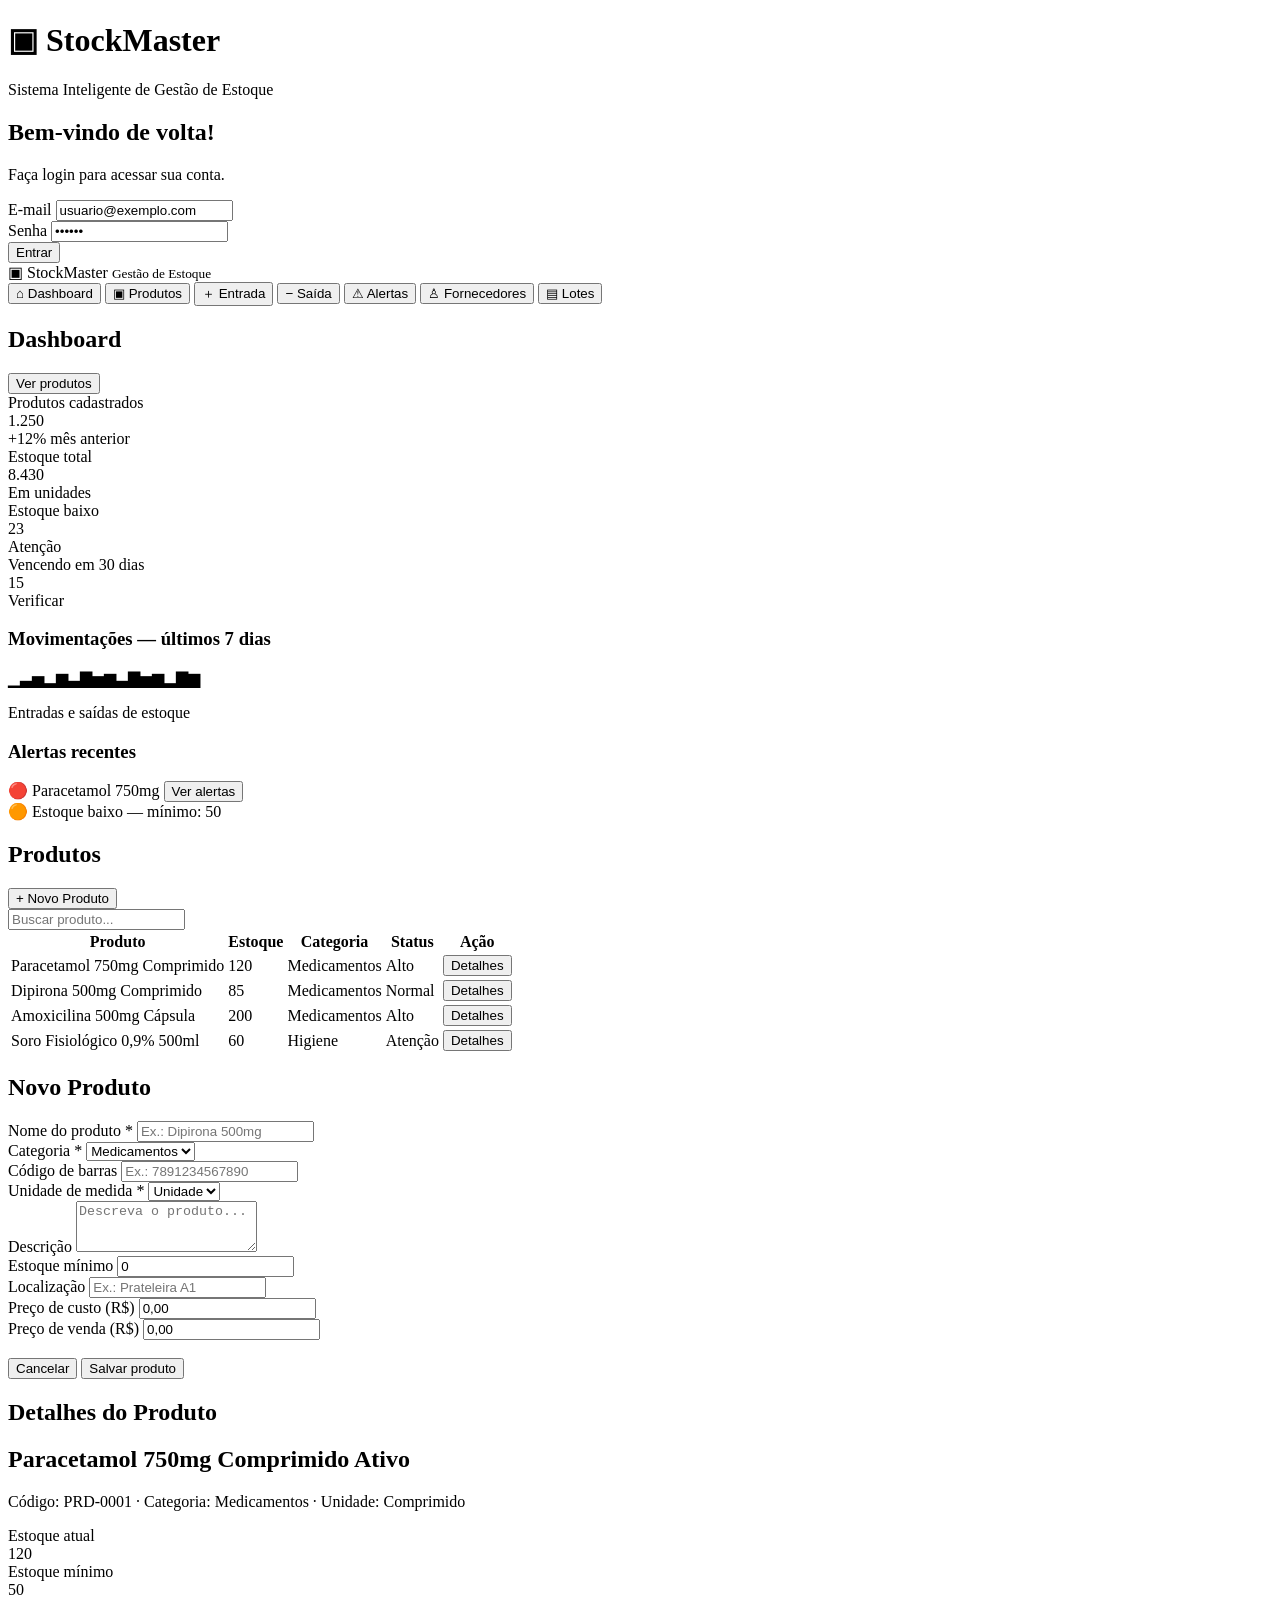
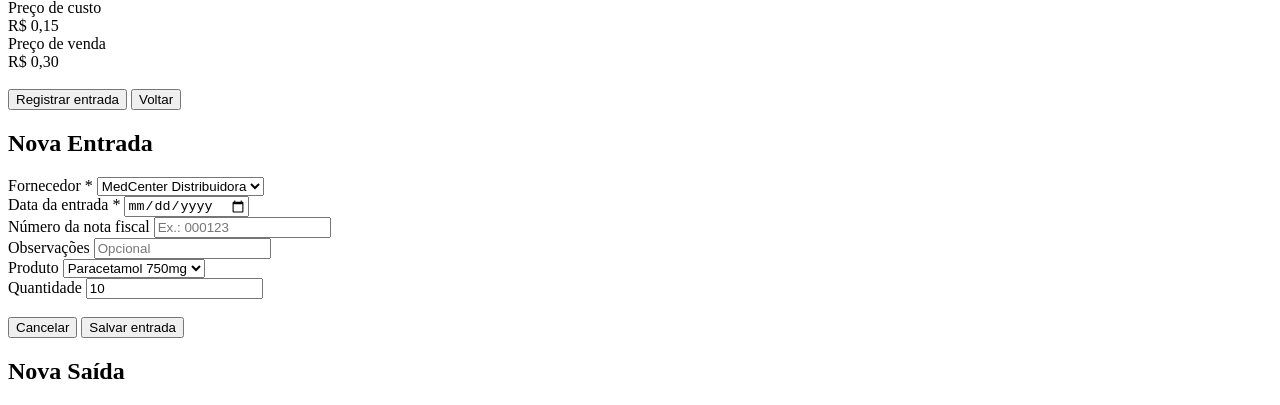
==== index.html @ 1591574a "Criar index.html" ====
<!DOCTYPE html>
<html lang="pt-BR">
<head>
    <meta charset="UTF-8">
    <meta name="viewport" content="width=device-width, initial-scale=1.0">
    <title>StockMaster — Sistema de Gestão de Estoque</title>

    <link rel="stylesheet" href="style.css">
</head>

<body>

    <!-- LOGIN -->
    <div id="login" class="screen active">
        <div class="login">

            <div class="brand">
                <h1>▣ StockMaster</h1>
                <div class="muted">
                    Sistema Inteligente de Gestão de Estoque
                </div>
            </div>

            <div class="panel">
                <h2>Bem-vindo de volta!</h2>

                <p class="muted">
                    Faça login para acessar sua conta.
                </p>

                <div class="field">
                    <label>E-mail</label>
                    <input 
                        type="email"
                        value="usuario@exemplo.com"
                    >
                </div>

                <div class="field">
                    <label>Senha</label>
                    <input 
                        type="password"
                        value="123456"
                    >
                </div>

                <button 
                    class="btn login-button"
                    onclick="go('dashboard')"
                >
                    Entrar
                </button>
            </div>

        </div>
    </div>


    <!-- SISTEMA -->
    <div id="system">

        <!-- MENU LATERAL -->
        <aside class="sidebar">

            <div class="logo">
                ▣ StockMaster

                <small>
                    Gestão de Estoque
                </small>
            </div>

            <div class="nav">

                <button onclick="go('dashboard')">
                    ⌂ Dashboard
                </button>

                <button onclick="go('produtos')">
                    ▣ Produtos
                </button>

                <button onclick="go('entrada')">
                    ＋ Entrada
                </button>

                <button onclick="go('saida')">
                    − Saída
                </button>

                <button onclick="go('alertas')">
                    ⚠ Alertas
                </button>

                <button onclick="go('fornecedores')">
                    ♙ Fornecedores
                </button>

                <button onclick="go('lotes')">
                    ▤ Lotes
                </button>

            </div>
        </aside>


        <!-- CONTEÚDO PRINCIPAL -->
        <main class="main">


            <!-- DASHBOARD -->
            <section id="dashboard" class="screen">

                <div class="top">
                    <h1>Dashboard</h1>

                    <button 
                        class="btn"
                        onclick="go('produtos')"
                    >
                        Ver produtos
                    </button>
                </div>


                <div class="cards">

                    <div class="card">
                        <div class="muted">
                            Produtos cadastrados
                        </div>

                        <div class="num">
                            1.250
                        </div>

                        <span class="badge">
                            +12% mês anterior
                        </span>
                    </div>


                    <div class="card">
                        <div class="muted">
                            Estoque total
                        </div>

                        <div class="num">
                            8.430
                        </div>

                        <span class="badge">
                            Em unidades
                        </span>
                    </div>


                    <div class="card">
                        <div class="muted">
                            Estoque baixo
                        </div>

                        <div class="num">
                            23
                        </div>

                        <span class="badge warn">
                            Atenção
                        </span>
                    </div>


                    <div class="card">
                        <div class="muted">
                            Vencendo em 30 dias
                        </div>

                        <div class="num">
                            15
                        </div>

                        <span class="badge danger">
                            Verificar
                        </span>
                    </div>

                </div>


                <div class="panel">

                    <h3>
                        Movimentações — últimos 7 dias
                    </h3>

                    <p class="chart">
                        ▁▃▅▂▆▃▇▅▆▃▇▅▆▂▇▆
                    </p>

                    <p class="muted">
                        Entradas e saídas de estoque
                    </p>

                </div>


                <div class="panel">

                    <h3>
                        Alertas recentes
                    </h3>

                    <div class="alert">

                        🔴 Paracetamol 750mg

                        <button
                            class="btn gray"
                            onclick="go('alertas')"
                        >
                            Ver alertas
                        </button>

                    </div>


                    <div class="alert">
                        🟠 Estoque baixo — mínimo: 50
                    </div>

                </div>

            </section>


            <!-- PRODUTOS -->
            <section id="produtos" class="screen">

                <div class="top">

                    <h1>Produtos</h1>

                    <button
                        class="btn"
                        onclick="go('cadastro')"
                    >
                        + Novo Produto
                    </button>

                </div>


                <div class="panel">

                    <input
                        class="search"
                        placeholder="Buscar produto..."
                    >


                    <table>

                        <thead>

                            <tr>
                                <th>Produto</th>
                                <th>Estoque</th>
                                <th>Categoria</th>
                                <th>Status</th>
                                <th>Ação</th>
                            </tr>

                        </thead>


                        <tbody>

                            <tr>

                                <td>
                                    Paracetamol 750mg Comprimido
                                </td>

                                <td>120</td>

                                <td>
                                    Medicamentos
                                </td>

                                <td>
                                    <span class="badge">
                                        Alto
                                    </span>
                                </td>

                                <td>
                                    <button
                                        class="btn gray"
                                        onclick="go('detalhes')"
                                    >
                                        Detalhes
                                    </button>
                                </td>

                            </tr>


                            <tr>

                                <td>
                                    Dipirona 500mg Comprimido
                                </td>

                                <td>85</td>

                                <td>
                                    Medicamentos
                                </td>

                                <td>
                                    <span class="badge">
                                        Normal
                                    </span>
                                </td>

                                <td>
                                    <button
                                        class="btn gray"
                                        onclick="go('detalhes')"
                                    >
                                        Detalhes
                                    </button>
                                </td>

                            </tr>


                            <tr>

                                <td>
                                    Amoxicilina 500mg Cápsula
                                </td>

                                <td>200</td>

                                <td>
                                    Medicamentos
                                </td>

                                <td>
                                    <span class="badge">
                                        Alto
                                    </span>
                                </td>

                                <td>
                                    <button
                                        class="btn gray"
                                        onclick="go('detalhes')"
                                    >
                                        Detalhes
                                    </button>
                                </td>

                            </tr>


                            <tr>

                                <td>
                                    Soro Fisiológico 0,9% 500ml
                                </td>

                                <td>60</td>

                                <td>
                                    Higiene
                                </td>

                                <td>
                                    <span class="badge warn">
                                        Atenção
                                    </span>
                                </td>

                                <td>
                                    <button
                                        class="btn gray"
                                        onclick="go('detalhes')"
                                    >
                                        Detalhes
                                    </button>
                                </td>

                            </tr>

                        </tbody>

                    </table>

                </div>

            </section>


            <!-- NOVO PRODUTO -->
            <section id="cadastro" class="screen">

                <div class="top">
                    <h1>Novo Produto</h1>
                </div>


                <div class="panel">

                    <div class="form">

                        <div class="field">
                            <label>Nome do produto *</label>

                            <input
                                placeholder="Ex.: Dipirona 500mg"
                            >
                        </div>


                        <div class="field">
                            <label>Categoria *</label>

                            <select>
                                <option>Medicamentos</option>
                                <option>Higiene</option>
                                <option>EPIs</option>
                            </select>
                        </div>


                        <div class="field">
                            <label>Código de barras</label>

                            <input
                                placeholder="Ex.: 7891234567890"
                            >
                        </div>


                        <div class="field">
                            <label>Unidade de medida *</label>

                            <select>
                                <option>Unidade</option>
                                <option>Caixa</option>
                                <option>Litro</option>
                            </select>
                        </div>


                        <div class="field full">
                            <label>Descrição</label>

                            <textarea
                                rows="3"
                                placeholder="Descreva o produto..."
                            ></textarea>
                        </div>


                        <div class="field">
                            <label>Estoque mínimo</label>

                            <input
                                type="number"
                                value="0"
                            >
                        </div>


                        <div class="field">
                            <label>Localização</label>

                            <input
                                placeholder="Ex.: Prateleira A1"
                            >
                        </div>


                        <div class="field">
                            <label>Preço de custo (R$)</label>

                            <input value="0,00">
                        </div>


                        <div class="field">
                            <label>Preço de venda (R$)</label>

                            <input value="0,00">
                        </div>

                    </div>


                    <br>


                    <div class="actions">

                        <button
                            class="btn gray"
                            onclick="go('produtos')"
                        >
                            Cancelar
                        </button>

                        <button
                            class="btn"
                            onclick="go('produtos')"
                        >
                            Salvar produto
                        </button>

                    </div>

                </div>

            </section>


            <!-- DETALHES -->
            <section id="detalhes" class="screen">

                <div class="top">
                    <h1>Detalhes do Produto</h1>
                </div>


                <div class="panel">

                    <h2>
                        Paracetamol 750mg Comprimido

                        <span class="badge">
                            Ativo
                        </span>
                    </h2>


                    <p class="muted">
                        Código: PRD-0001 ·
                        Categoria: Medicamentos ·
                        Unidade: Comprimido
                    </p>


                    <div class="cards">

                        <div class="card">
                            <div class="muted">
                                Estoque atual
                            </div>

                            <div class="num">
                                120
                            </div>
                        </div>


                        <div class="card">
                            <div class="muted">
                                Estoque mínimo
                            </div>

                            <div class="num">
                                50
                            </div>
                        </div>


                        <div class="card">
                            <div class="muted">
                                Preço de custo
                            </div>

                            <div class="num">
                                R$ 0,15
                            </div>
                        </div>


                        <div class="card">
                            <div class="muted">
                                Preço de venda
                            </div>

                            <div class="num">
                                R$ 0,30
                            </div>
                        </div>

                    </div>


                    <br>


                    <div class="actions">

                        <button
                            class="btn"
                            onclick="go('entrada')"
                        >
                            Registrar entrada
                        </button>

                        <button
                            class="btn gray"
                            onclick="go('produtos')"
                        >
                            Voltar
                        </button>

                    </div>

                </div>

            </section>


            <!-- ENTRADA -->
            <section id="entrada" class="screen">

                <div class="top">
                    <h1>Nova Entrada</h1>
                </div>


                <div class="panel">

                    <div class="form">

                        <div class="field">
                            <label>Fornecedor *</label>

                            <select>
                                <option>
                                    MedCenter Distribuidora
                                </option>

                                <option>
                                    Pharma Life Ltda
                                </option>
                            </select>
                        </div>


                        <div class="field">
                            <label>Data da entrada *</label>

                            <input type="date">
                        </div>


                        <div class="field">
                            <label>Número da nota fiscal</label>

                            <input
                                placeholder="Ex.: 000123"
                            >
                        </div>


                        <div class="field">
                            <label>Observações</label>

                            <input
                                placeholder="Opcional"
                            >
                        </div>


                        <div class="field">
                            <label>Produto</label>

                            <select>
                                <option>
                                    Paracetamol 750mg
                                </option>

                                <option>
                                    Dipirona 500mg
                                </option>
                            </select>
                        </div>


                        <div class="field">
                            <label>Quantidade</label>

                            <input
                                type="number"
                                value="10"
                            >
                        </div>

                    </div>


                    <br>


                    <div class="actions">

                        <button
                            class="btn gray"
                            onclick="go('dashboard')"
                        >
                            Cancelar
                        </button>

                        <button
                            class="btn"
                            onclick="go('dashboard')"
                        >
                            Salvar entrada
                        </button>

                    </div>

                </div>

            </section>


            <!-- SAÍDA -->
            <section id="saida" class="screen">

                <div class="top">
                    <h1>Nova Saída</h1>
                </div>


                <div class="panel">

                    <div class="form">
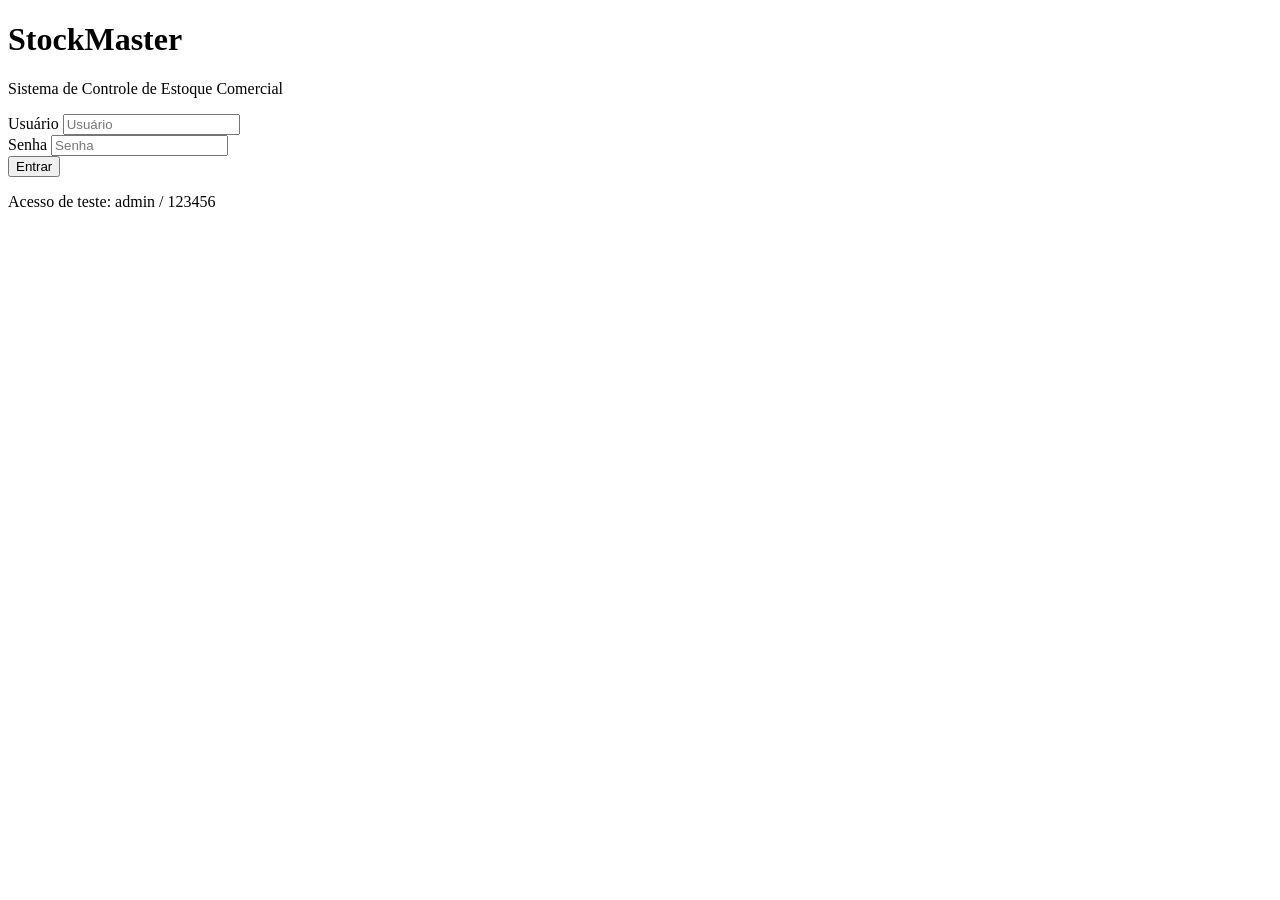
==== commit 7de29c80: "Criar index.html" ====
--- a/index.html
+++ b/index.html
@@ -1,746 +1,48 @@
 <!DOCTYPE html>
 <html lang="pt-BR">
 <head>
-    <meta charset="UTF-8">
-    <meta name="viewport" content="width=device-width, initial-scale=1.0">
-    <title>StockMaster — Sistema de Gestão de Estoque</title>
+  <meta charset="UTF-8">
+  <meta name="viewport" content="width=device-width, initial-scale=1.0">
+  <title>StockMaster — Login</title>
+  <link rel="stylesheet" href="css/style.css">
+</head>
+<body>
+  <main class="login-tela">
+    <div class="login-caixa">
+      <h1>StockMaster</h1>
+      <p class="subtitulo">Sistema de Controle de Estoque Comercial</p>
 
-    <link rel="stylesheet" href="style.css">
-</head>
+      <div id="mensagem"></div>
 
-<body>
+      <form id="form-login">
+        <div class="campo">
+          <label for="usuario">Usuário</label>
+          <input type="text" id="usuario" placeholder="Usuário" required>
+        </div>
+        <div class="campo">
+          <label for="senha">Senha</label>
+          <input type="password" id="senha" placeholder="Senha" required>
+        </div>
+        <button type="submit" class="btn btn-primario btn-bloco">Entrar</button>
+      </form>
 
-    <!-- LOGIN -->
-    <div id="login" class="screen active">
-        <div class="login">
+      <p class="rodape">Acesso de teste: admin / 123456</p>
+    </div>
+  </main>
 
-            <div class="brand">
-                <h1>▣ StockMaster</h1>
-                <div class="muted">
-                    Sistema Inteligente de Gestão de Estoque
-                </div>
-            </div>
-
-            <div class="panel">
-                <h2>Bem-vindo de volta!</h2>
-
-                <p class="muted">
-                    Faça login para acessar sua conta.
-                </p>
-
-                <div class="field">
-                    <label>E-mail</label>
-                    <input 
-                        type="email"
-                        value="usuario@exemplo.com"
-                    >
-                </div>
-
-                <div class="field">
-                    <label>Senha</label>
-                    <input 
-                        type="password"
-                        value="123456"
-                    >
-                </div>
-
-                <button 
-                    class="btn login-button"
-                    onclick="go('dashboard')"
-                >
-                    Entrar
-                </button>
-            </div>
-
-        </div>
-    </div>
-
-
-    <!-- SISTEMA -->
-    <div id="system">
-
-        <!-- MENU LATERAL -->
-        <aside class="sidebar">
-
-            <div class="logo">
-                ▣ StockMaster
-
-                <small>
-                    Gestão de Estoque
-                </small>
-            </div>
-
-            <div class="nav">
-
-                <button onclick="go('dashboard')">
-                    ⌂ Dashboard
-                </button>
-
-                <button onclick="go('produtos')">
-                    ▣ Produtos
-                </button>
-
-                <button onclick="go('entrada')">
-                    ＋ Entrada
-                </button>
-
-                <button onclick="go('saida')">
-                    − Saída
-                </button>
-
-                <button onclick="go('alertas')">
-                    ⚠ Alertas
-                </button>
-
-                <button onclick="go('fornecedores')">
-                    ♙ Fornecedores
-                </button>
-
-                <button onclick="go('lotes')">
-                    ▤ Lotes
-                </button>
-
-            </div>
-        </aside>
-
-
-        <!-- CONTEÚDO PRINCIPAL -->
-        <main class="main">
-
-
-            <!-- DASHBOARD -->
-            <section id="dashboard" class="screen">
-
-                <div class="top">
-                    <h1>Dashboard</h1>
-
-                    <button 
-                        class="btn"
-                        onclick="go('produtos')"
-                    >
-                        Ver produtos
-                    </button>
-                </div>
-
-
-                <div class="cards">
-
-                    <div class="card">
-                        <div class="muted">
-                            Produtos cadastrados
-                        </div>
-
-                        <div class="num">
-                            1.250
-                        </div>
-
-                        <span class="badge">
-                            +12% mês anterior
-                        </span>
-                    </div>
-
-
-                    <div class="card">
-                        <div class="muted">
-                            Estoque total
-                        </div>
-
-                        <div class="num">
-                            8.430
-                        </div>
-
-                        <span class="badge">
-                            Em unidades
-                        </span>
-                    </div>
-
-
-                    <div class="card">
-                        <div class="muted">
-                            Estoque baixo
-                        </div>
-
-                        <div class="num">
-                            23
-                        </div>
-
-                        <span class="badge warn">
-                            Atenção
-                        </span>
-                    </div>
-
-
-                    <div class="card">
-                        <div class="muted">
-                            Vencendo em 30 dias
-                        </div>
-
-                        <div class="num">
-                            15
-                        </div>
-
-                        <span class="badge danger">
-                            Verificar
-                        </span>
-                    </div>
-
-                </div>
-
-
-                <div class="panel">
-
-                    <h3>
-                        Movimentações — últimos 7 dias
-                    </h3>
-
-                    <p class="chart">
-                        ▁▃▅▂▆▃▇▅▆▃▇▅▆▂▇▆
-                    </p>
-
-                    <p class="muted">
-                        Entradas e saídas de estoque
-                    </p>
-
-                </div>
-
-
-                <div class="panel">
-
-                    <h3>
-                        Alertas recentes
-                    </h3>
-
-                    <div class="alert">
-
-                        🔴 Paracetamol 750mg
-
-                        <button
-                            class="btn gray"
-                            onclick="go('alertas')"
-                        >
-                            Ver alertas
-                        </button>
-
-                    </div>
-
-
-                    <div class="alert">
-                        🟠 Estoque baixo — mínimo: 50
-                    </div>
-
-                </div>
-
-            </section>
-
-
-            <!-- PRODUTOS -->
-            <section id="produtos" class="screen">
-
-                <div class="top">
-
-                    <h1>Produtos</h1>
-
-                    <button
-                        class="btn"
-                        onclick="go('cadastro')"
-                    >
-                        + Novo Produto
-                    </button>
-
-                </div>
-
-
-                <div class="panel">
-
-                    <input
-                        class="search"
-                        placeholder="Buscar produto..."
-                    >
-
-
-                    <table>
-
-                        <thead>
-
-                            <tr>
-                                <th>Produto</th>
-                                <th>Estoque</th>
-                                <th>Categoria</th>
-                                <th>Status</th>
-                                <th>Ação</th>
-                            </tr>
-
-                        </thead>
-
-
-                        <tbody>
-
-                            <tr>
-
-                                <td>
-                                    Paracetamol 750mg Comprimido
-                                </td>
-
-                                <td>120</td>
-
-                                <td>
-                                    Medicamentos
-                                </td>
-
-                                <td>
-                                    <span class="badge">
-                                        Alto
-                                    </span>
-                                </td>
-
-                                <td>
-                                    <button
-                                        class="btn gray"
-                                        onclick="go('detalhes')"
-                                    >
-                                        Detalhes
-                                    </button>
-                                </td>
-
-                            </tr>
-
-
-                            <tr>
-
-                                <td>
-                                    Dipirona 500mg Comprimido
-                                </td>
-
-                                <td>85</td>
-
-                                <td>
-                                    Medicamentos
-                                </td>
-
-                                <td>
-                                    <span class="badge">
-                                        Normal
-                                    </span>
-                                </td>
-
-                                <td>
-                                    <button
-                                        class="btn gray"
-                                        onclick="go('detalhes')"
-                                    >
-                                        Detalhes
-                                    </button>
-                                </td>
-
-                            </tr>
-
-
-                            <tr>
-
-                                <td>
-                                    Amoxicilina 500mg Cápsula
-                                </td>
-
-                                <td>200</td>
-
-                                <td>
-                                    Medicamentos
-                                </td>
-
-                                <td>
-                                    <span class="badge">
-                                        Alto
-                                    </span>
-                                </td>
-
-                                <td>
-                                    <button
-                                        class="btn gray"
-                                        onclick="go('detalhes')"
-                                    >
-                                        Detalhes
-                                    </button>
-                                </td>
-
-                            </tr>
-
-
-                            <tr>
-
-                                <td>
-                                    Soro Fisiológico 0,9% 500ml
-                                </td>
-
-                                <td>60</td>
-
-                                <td>
-                                    Higiene
-                                </td>
-
-                                <td>
-                                    <span class="badge warn">
-                                        Atenção
-                                    </span>
-                                </td>
-
-                                <td>
-                                    <button
-                                        class="btn gray"
-                                        onclick="go('detalhes')"
-                                    >
-                                        Detalhes
-                                    </button>
-                                </td>
-
-                            </tr>
-
-                        </tbody>
-
-                    </table>
-
-                </div>
-
-            </section>
-
-
-            <!-- NOVO PRODUTO -->
-            <section id="cadastro" class="screen">
-
-                <div class="top">
-                    <h1>Novo Produto</h1>
-                </div>
-
-
-                <div class="panel">
-
-                    <div class="form">
-
-                        <div class="field">
-                            <label>Nome do produto *</label>
-
-                            <input
-                                placeholder="Ex.: Dipirona 500mg"
-                            >
-                        </div>
-
-
-                        <div class="field">
-                            <label>Categoria *</label>
-
-                            <select>
-                                <option>Medicamentos</option>
-                                <option>Higiene</option>
-                                <option>EPIs</option>
-                            </select>
-                        </div>
-
-
-                        <div class="field">
-                            <label>Código de barras</label>
-
-                            <input
-                                placeholder="Ex.: 7891234567890"
-                            >
-                        </div>
-
-
-                        <div class="field">
-                            <label>Unidade de medida *</label>
-
-                            <select>
-                                <option>Unidade</option>
-                                <option>Caixa</option>
-                                <option>Litro</option>
-                            </select>
-                        </div>
-
-
-                        <div class="field full">
-                            <label>Descrição</label>
-
-                            <textarea
-                                rows="3"
-                                placeholder="Descreva o produto..."
-                            ></textarea>
-                        </div>
-
-
-                        <div class="field">
-                            <label>Estoque mínimo</label>
-
-                            <input
-                                type="number"
-                                value="0"
-                            >
-                        </div>
-
-
-                        <div class="field">
-                            <label>Localização</label>
-
-                            <input
-                                placeholder="Ex.: Prateleira A1"
-                            >
-                        </div>
-
-
-                        <div class="field">
-                            <label>Preço de custo (R$)</label>
-
-                            <input value="0,00">
-                        </div>
-
-
-                        <div class="field">
-                            <label>Preço de venda (R$)</label>
-
-                            <input value="0,00">
-                        </div>
-
-                    </div>
-
-
-                    <br>
-
-
-                    <div class="actions">
-
-                        <button
-                            class="btn gray"
-                            onclick="go('produtos')"
-                        >
-                            Cancelar
-                        </button>
-
-                        <button
-                            class="btn"
-                            onclick="go('produtos')"
-                        >
-                            Salvar produto
-                        </button>
-
-                    </div>
-
-                </div>
-
-            </section>
-
-
-            <!-- DETALHES -->
-            <section id="detalhes" class="screen">
-
-                <div class="top">
-                    <h1>Detalhes do Produto</h1>
-                </div>
-
-
-                <div class="panel">
-
-                    <h2>
-                        Paracetamol 750mg Comprimido
-
-                        <span class="badge">
-                            Ativo
-                        </span>
-                    </h2>
-
-
-                    <p class="muted">
-                        Código: PRD-0001 ·
-                        Categoria: Medicamentos ·
-                        Unidade: Comprimido
-                    </p>
-
-
-                    <div class="cards">
-
-                        <div class="card">
-                            <div class="muted">
-                                Estoque atual
-                            </div>
-
-                            <div class="num">
-                                120
-                            </div>
-                        </div>
-
-
-                        <div class="card">
-                            <div class="muted">
-                                Estoque mínimo
-                            </div>
-
-                            <div class="num">
-                                50
-                            </div>
-                        </div>
-
-
-                        <div class="card">
-                            <div class="muted">
-                                Preço de custo
-                            </div>
-
-                            <div class="num">
-                                R$ 0,15
-                            </div>
-                        </div>
-
-
-                        <div class="card">
-                            <div class="muted">
-                                Preço de venda
-                            </div>
-
-                            <div class="num">
-                                R$ 0,30
-                            </div>
-                        </div>
-
-                    </div>
-
-
-                    <br>
-
-
-                    <div class="actions">
-
-                        <button
-                            class="btn"
-                            onclick="go('entrada')"
-                        >
-                            Registrar entrada
-                        </button>
-
-                        <button
-                            class="btn gray"
-                            onclick="go('produtos')"
-                        >
-                            Voltar
-                        </button>
-
-                    </div>
-
-                </div>
-
-            </section>
-
-
-            <!-- ENTRADA -->
-            <section id="entrada" class="screen">
-
-                <div class="top">
-                    <h1>Nova Entrada</h1>
-                </div>
-
-
-                <div class="panel">
-
-                    <div class="form">
-
-                        <div class="field">
-                            <label>Fornecedor *</label>
-
-                            <select>
-                                <option>
-                                    MedCenter Distribuidora
-                                </option>
-
-                                <option>
-                                    Pharma Life Ltda
-                                </option>
-                            </select>
-                        </div>
-
-
-                        <div class="field">
-                            <label>Data da entrada *</label>
-
-                            <input type="date">
-                        </div>
-
-
-                        <div class="field">
-                            <label>Número da nota fiscal</label>
-
-                            <input
-                                placeholder="Ex.: 000123"
-                            >
-                        </div>
-
-
-                        <div class="field">
-                            <label>Observações</label>
-
-                            <input
-                                placeholder="Opcional"
-                            >
-                        </div>
-
-
-                        <div class="field">
-                            <label>Produto</label>
-
-                            <select>
-                                <option>
-                                    Paracetamol 750mg
-                                </option>
-
-                                <option>
-                                    Dipirona 500mg
-                                </option>
-                            </select>
-                        </div>
-
-
-                        <div class="field">
-                            <label>Quantidade</label>
-
-                            <input
-                                type="number"
-                                value="10"
-                            >
-                        </div>
-
-                    </div>
-
-
-                    <br>
-
-
-                    <div class="actions">
-
-                        <button
-                            class="btn gray"
-                            onclick="go('dashboard')"
-                        >
-                            Cancelar
-                        </button>
-
-                        <button
-                            class="btn"
-                            onclick="go('dashboard')"
-                        >
-                            Salvar entrada
-                        </button>
-
-                    </div>
-
-                </div>
-
-            </section>
-
-
-            <!-- SAÍDA -->
-            <section id="saida" class="screen">
-
-                <div class="top">
-                    <h1>Nova Saída</h1>
-                </div>
-
-
-                <div class="panel">
-
-                    <div class="form">
-
-             +  <script src="js/app.js"></script>
+  <script>
+    DB.ler();
+    document.getElementById('form-login').onsubmit = function (e) {
+      e.preventDefault();
+      var usuario = document.getElementById('usuario').value.trim();
+      var senha = document.getElementById('senha').value;
+      if (Auth.entrar(usuario, senha)) {
+        window.location.href = 'dashboard.html';
+      } else {
+        mensagem('Usuário ou senha inválidos.', 'erro');
+      }
+    };
+  </script>
+</body>
+</html>
